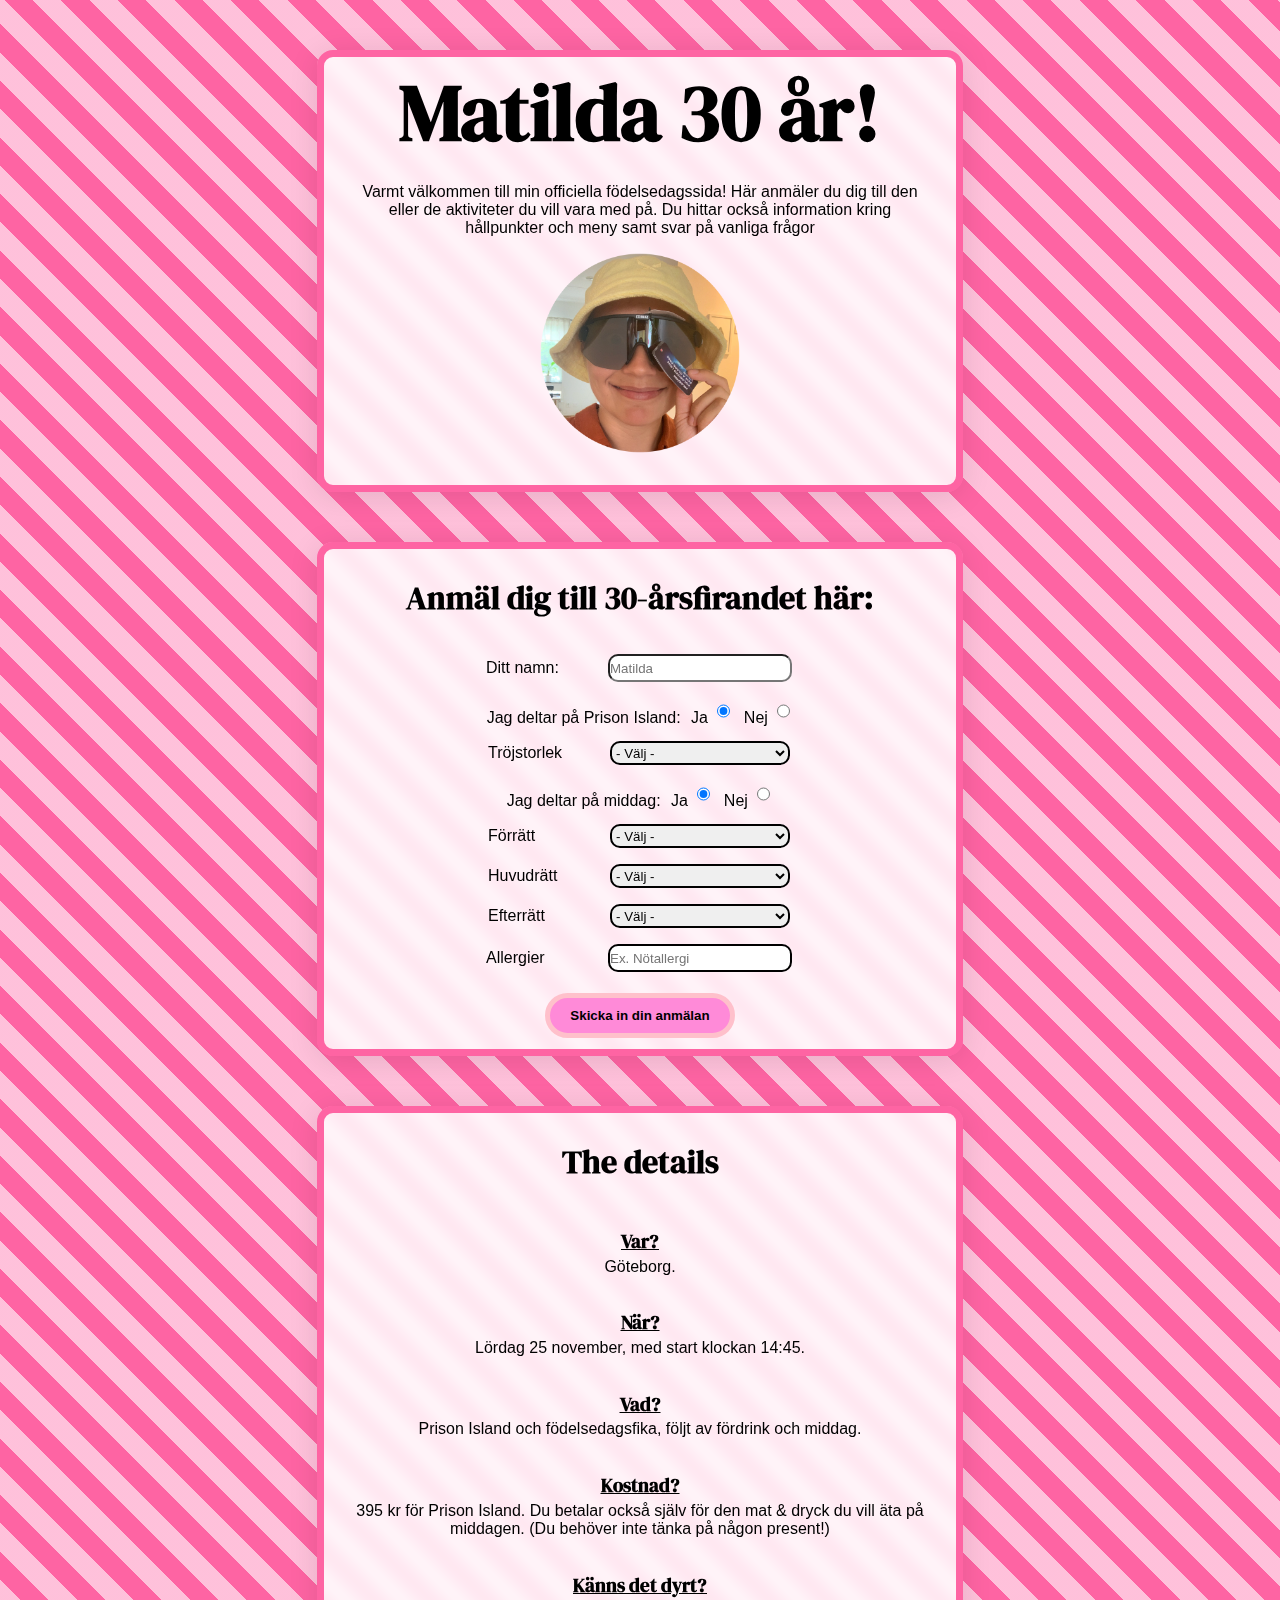
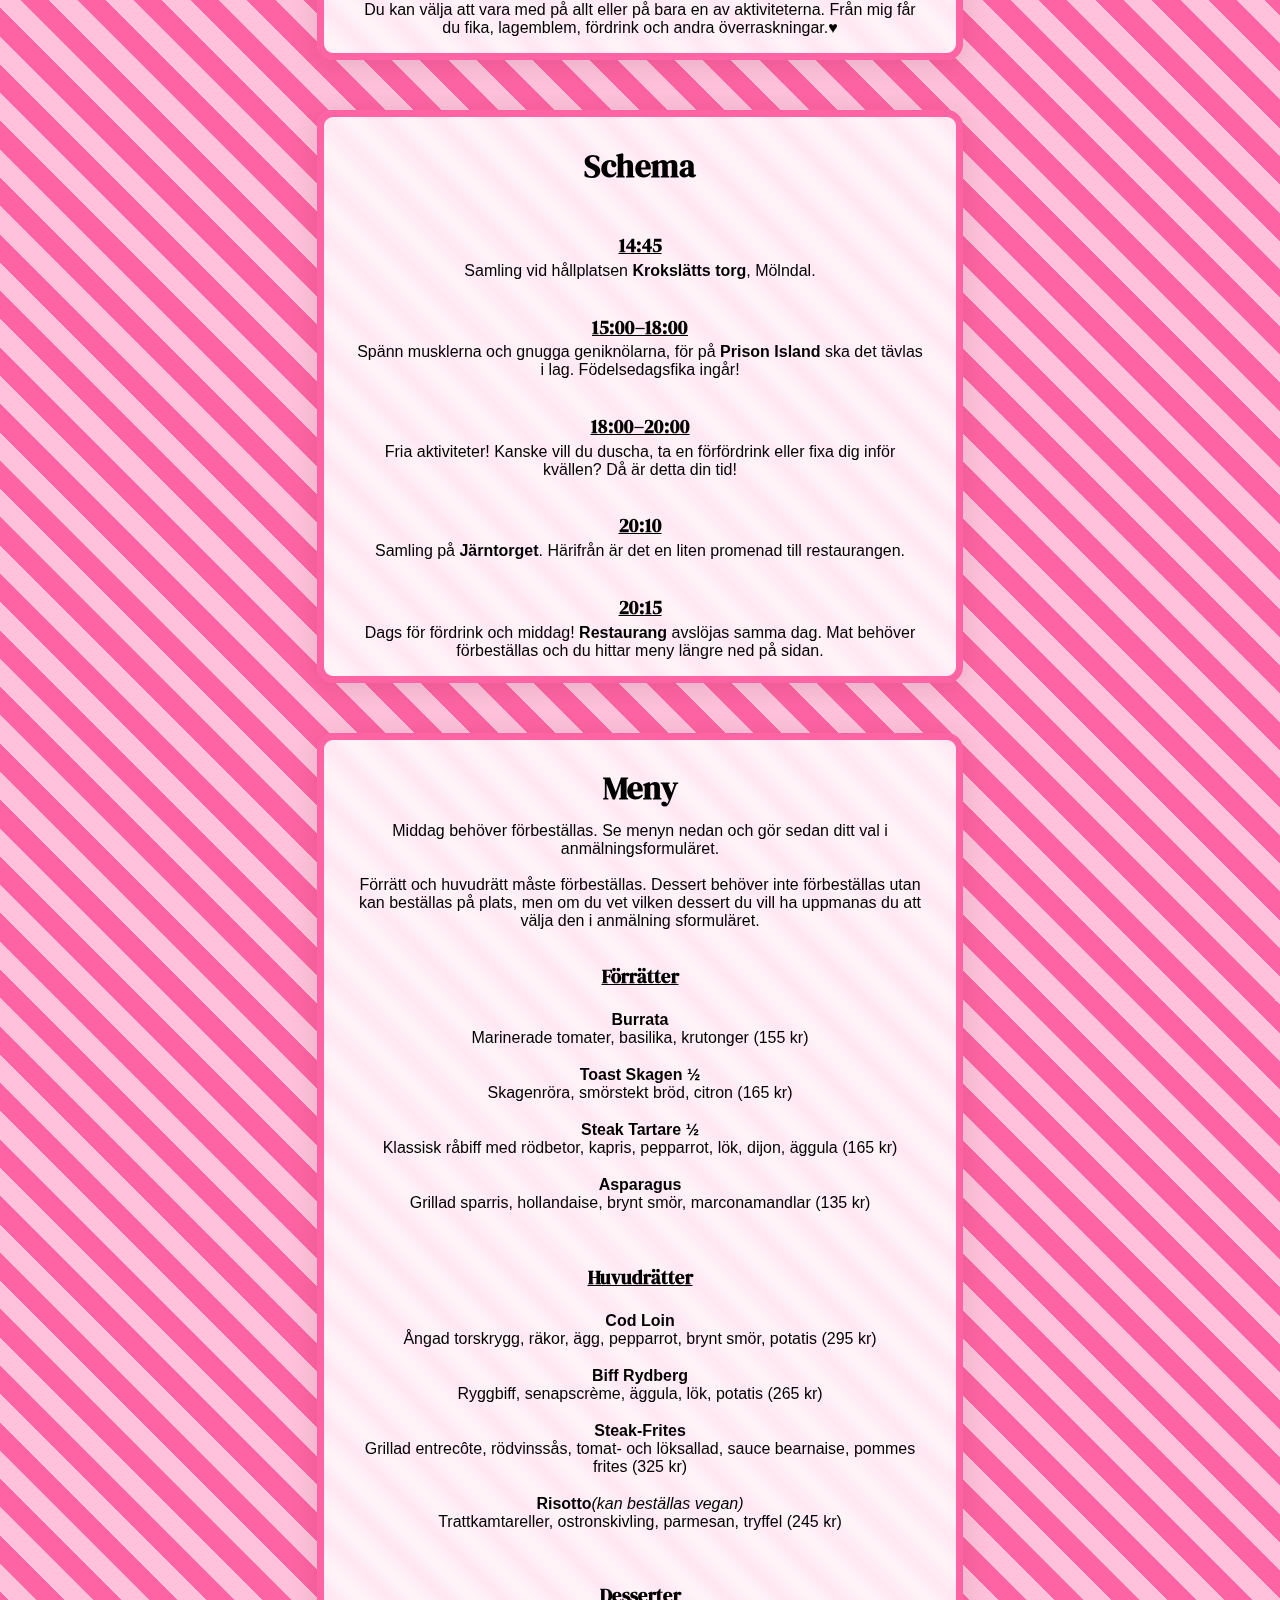
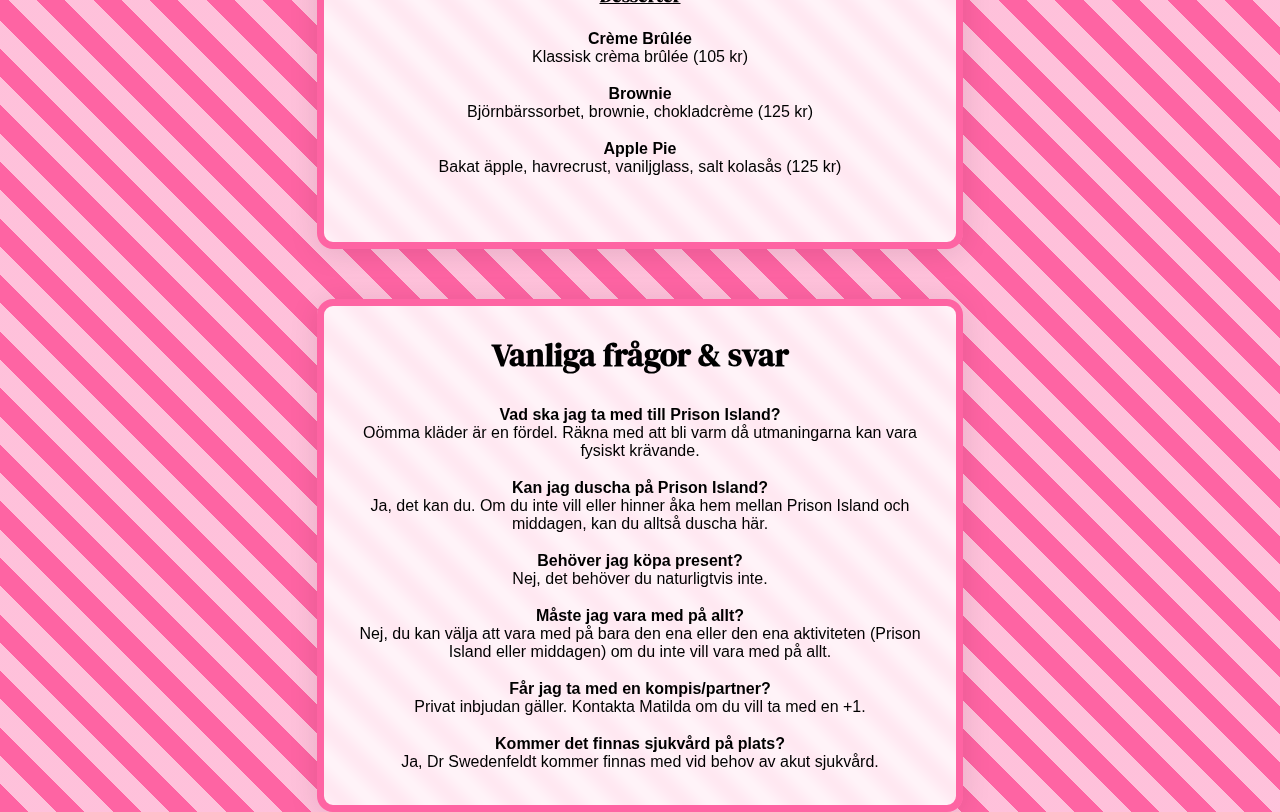
==== matilda.html @ 65856c01 "added html and css" ====
<!DOCTYPE html>
<html lang="en">
<head>
    <meta charset="UTF-8">
    <meta name="viewport" content="width=device-width, initial-scale=1.0">
    <link rel="stylesheet" href="anmälan.css">
    <link rel="stylesheet" href="styles.css">
    <link rel="preconnect" href="https://fonts.googleapis.com">
<link rel="preconnect" href="https://fonts.gstatic.com" crossorigin>
<link href="https://fonts.googleapis.com/css2?family=DM+Serif+Display&family=Titillium+Web&display=swap" rel="stylesheet">
    <title>Bättre Webb</title>
</head>
<body>
	<div class="welcome">
    <header>
      <h1>Matilda 30 år!</h1>
	  <p>Varmt välkommen till min officiella födelsedagssida! Här anmäler du dig till den eller de aktiviteter du vill vara med på. Du hittar också information kring hållpunkter och meny samt svar på vanliga frågor</p>
	  <img src="Bilder/matildatT2.png">
  </header>
</div>

    <section id="reg" class="reg">
        <form>
            <h2>Anmäl dig till 30-årsfirandet här:</h2>
                    <section class="form-section">
                         <label class="form-label"for="form-fname"> Ditt namn: </label>
                         <input id="form-fname" type="text" required pattern="[A-Za-zåäöÅÄÖ]+" value="" placeholder="Matilda" />
                     </section>
					 
					 <section class="form-section">
						<div class="delta">Jag deltar på Prison Island:
							<label class="container">Ja
							  <input class="box" type="radio" name="prisonisland" value="Ja" checked="checked">
							  <span class="checkmark"></span>
							</label>
							<label class="container">Nej
							  <input type="radio" name="prisonisland" value="Nej">
							  <span class="checkmark"></span>
							</label>
						  </div>
					</section>
					<section class="form-section">
						<label class="form-label" for="storlek">Tröjstorlek</label>
						<select id="storlek" name="storlek">
							<option value="" disabled selected>- Välj - </option>
							<option Value="s">Small</option>
							<option Value="m">Medium</option>
							<option Value="l">Large</option>
							<option Value="xl">X-Large</option>
						</select>
					</section>
					<section class="form-section">
						<div class="delta">Jag deltar på middag:
							<label class="container">Ja
								<input class="box" type="radio" name="participation" value="Ja" checked="checked">
								<span class="checkmark"></span>
							  </label>
							  <label class="container">Nej
								<input type="radio" name="participation" value="Nej">
								<span class="checkmark"></span>
							  </label>
						</div>
					</section>
					<!--MATSEKTION-->
            <section class="form-section">
            <label class="form-label" for="Förrätt">Förrätt</label>
            <select id="förrätt" name="förrätt">
				<option value="" disabled selected>- Välj - </option>
                <option Value="Burrata">Burrata</option>
                <option Value="Toast Skagen">Toast Skagen</option>
                <option Value="Steak tartare">Steak tartare</option>
				<option Value="Aspargus ">Aspargus</option>
				<option Value="Ingen förrätt">Ingen förrätt</option>
            </select>
        </section>

		<section class="form-section">
            <label class="form-label" for="deltaga">Huvudrätt</label>
            <select id="huvudrätt" name="huvudrätt">
				<option value="" disabled selected>- Välj - </option>
                <option Value="Cod Loin">Cod Loin</option>
                <option Value="Biff Rydberg">Biff Rydberg</option>
                <option Value="Steak-Frites">Steak-Frites</option>
				<option Value="Risotto ">Risotto </option>
				<option Value="Ingen huvudrätt">Ingen huvudrätt</option>
            </select>
        </section>

		<section class="form-section">
            <label class="form-label" for="deltaga">Efterrätt</label>
            <select id="efterrätt" name="efterätt">
				<option value="" disabled selected>- Välj - </option>
                <option Value="Crème Brûlée">Crème Brûlée</option>
                <option Value="Brownie ">Brownie </option>
                <option Value="Apple Pie">Apple Pie</option>
				<option Value="Ingen dessert">Ingen dessert</option>
            </select>
        </section>

        <section class="form-section">
            <label class="form-label" for="form-allergier"> Allergier </label>
            <input id="form-allergier" type="text"  value="" placeholder="Ex. Nötallergi" />
        </section>
		<button type="submit">Skicka in din anmälan</button>
        </section>

	<section class="how">
        <div class="welcome">
			<h2>The details</h2>
			<h3>Var?</h3>
			<p class="information">Göteborg.</p>

			<h3>När?</h3>
			<p class="information">Lördag 25 november, med start klockan 14:45.</p>

			<h3>Vad?</h3>
			<p class="information">Prison Island och födelsedagsfika, följt av fördrink och middag.</p>

			<h3>Kostnad?</h3>
			<p class="information">395 kr för Prison Island. Du betalar också själv för den mat & dryck du vill äta på middagen. (Du behöver inte tänka på någon present!)</p>

			<h3>Känns det dyrt?</h3>
			<p class="information">Du kan välja att vara med på allt eller på bara en av aktiviteterna. Från mig får du fika, lagemblem, fördrink och andra överraskningar.♥ </p>
		</div>
	</section>
        </form>
    </section>
	<section class="schema">
		<div class="welcome">
			<h2>Schema</h2>
			<h3>14:45</h3>
			<p class="information">Samling vid hållplatsen <b>Krokslätts torg</b>, Mölndal.</p>

			<h3>15:00–18:00</h3>
			<p class="information">Spänn musklerna och gnugga geniknölarna, för på <b>Prison Island</b> ska det tävlas i lag. Födelsedagsfika ingår!</p>

			<h3>18:00–20:00</h3>
			<p class="information">Fria aktiviteter! Kanske vill du duscha, ta en förfördrink eller fixa dig inför kvällen? Då är detta din tid!</p>

			<h3>20:10</h3>
			<p class="information">Samling på <b>Järntorget</b>. Härifrån är det en liten promenad till restaurangen.
			</p>

			<h3>20:15</h3>
			<p class="information">Dags för fördrink och middag! <b>Restaurang</b> avslöjas samma dag. Mat behöver förbeställas och du hittar meny längre ned på sidan.</p>
		</div>
	</section>
	<section class="menu">
        <div class="welcome">
			<h2> Meny </h2>
			<p class="information">
				Middag behöver förbeställas. Se menyn nedan och gör sedan ditt val i anmälningsformuläret.<br><br>

Förrätt och huvudrätt måste förbeställas. Dessert behöver inte förbeställas utan kan beställas på plats, men om du vet vilken dessert du vill ha uppmanas du att välja den i anmälning	sformuläret.

<h3>Förrätter</h3><br>
<p class="information">
<b>Burrata</b><br>
Marinerade tomater, basilika, krutonger (155 kr)</p>
<br>
<p class="information">
<b>Toast Skagen ½</b><br> 
Skagenröra, smörstekt bröd, citron (165 kr)
</p><br>
<p class="information">
<b>Steak Tartare ½</b><br> 
Klassisk råbiff med rödbetor, kapris, pepparrot, lök, dijon, äggula (165 kr)</p>
<br>
<p class="information">
<b>Asparagus</b><br>
Grillad sparris, hollandaise, brynt smör, marconamandlar (135 kr)</p><br>

<h3>Huvudrätter</h3><br>
<p class="information">
<b>Cod Loin</b><br>
Ångad torskrygg, räkor, ägg, pepparrot, brynt smör, potatis (295 kr)</p>
<br>
<p class="information">
<b>Biff Rydberg</b><br>
Ryggbiff, senapscrème, äggula, lök, potatis (265 kr)</p><br>
<p class="information">
<b>Steak-Frites</b><br>
Grillad entrecôte, rödvinssås, tomat- och löksallad, sauce bearnaise, pommes frites (325 kr)</p><br>
<p class="information">
<b>Risotto</b><i>(kan beställas vegan)</i><br>
Trattkamtareller, ostronskivling, parmesan, tryffel (245 kr)</p><br>
<h3>Desserter</h3><br>
<p class="information">
<b>Crème Brûlée</b><br>
Klassisk crèma brûlée (105 kr)</p><br>
<p class="information">
<b>Brownie</b><br>
Björnbärssorbet, brownie, chokladcrème (125 kr)</p><br>
<p class="information">
<b>Apple Pie</b><br>
Bakat äpple, havrecrust, vaniljglass, salt kolasås (125 kr)</p><br>

			</p>
		</div>
</section>
	<section class="welcome">
		<h2>Vanliga frågor & svar</h2><br>
		<p class="information">
		<b>Vad ska jag ta med till Prison Island?</b><br>
		Oömma kläder är en fördel. Räkna med att bli varm då utmaningarna kan vara fysiskt krävande.
		</p><br>
		<p class="information">
		<b>Kan jag duscha på Prison Island?</b><br>
Ja, det kan du. Om du inte vill eller hinner åka hem mellan Prison Island och middagen, kan du alltså duscha här.</p><br>
<p class="information">
	<b>Behöver jag köpa present?</b><br>
	Nej, det behöver du naturligtvis inte.</p><br>
<p class="information">
	<b>Måste jag vara med på allt?</b><br>
	Nej, du kan välja att vara med på bara den ena eller den ena aktiviteten (Prison Island eller middagen) om du inte vill vara med på allt.</p><br>
<p class="information">
	<b>Får jag ta med en kompis/partner?</b><br>
	Privat inbjudan gäller. Kontakta Matilda om du vill ta med en +1.</p><br>
	<p class="information">
	<b>Kommer det finnas sjukvård på plats?</b><br>
	Ja, Dr Swedenfeldt kommer finnas med vid behov av akut sjukvård.</p><br>
	
	</section>
</body>
</html>
---- anmälan.css ----
* {

    font-family: Arial, Helvetica, sans-serif;
    scroll-behavior: smooth;
}

header {
	margin: 0 auto;
	padding:0 auto;
}

a {
    color: #ffffff;
    text-shadow: 2px 2px 2px black;
    text-decoration: none;
}

  
  h1 {
	font-family: 'DM Serif Display', serif;
    color:rgb(0, 0, 0);
    text-align: center;
    font-size: 5em;
	margin: 0;
  }
  h2 {
	font-family: 'DM Serif Display', serif;
    color:rgb(0, 0, 0);
    text-align: center;
    font-size: 2em;
  }
  h3 {
	font-family: 'DM Serif Display', serif;
	text-decoration: underline;
  }

p {
  text-align: center;
  margin: 1em;
}
img {
	height: 200px;
	width: 200px;
	display:block;
	margin: 0 auto;
	margin-bottom: 2em;
	
}
.info {
  border: 2px solid #cfcfcf; 
  background-color: #f8f9fa73; 
  color: #000; 
  padding: 20px;
  border-radius: 8px; 
  height: 150px;
  box-shadow: 0 4px 6px rgba(0, 0, 0, 0.1); 
}

.info:hover {
  transform: scale(1.05);
  transition: transform 0.2s ease; 
}
.welcome {
	border: 7px solid #FE64A3;
	width: 600px;
    margin: 50px auto 0;
    padding: 0 1em;
    display: flex;
    flex-direction: column;
    justify-content: left;
    align-items: center;
	background: rgba(255, 255, 255, 0.84);
	border-radius: 16px;
	box-shadow: 0 4px 30px rgba(0, 0, 0, 0.1);
	backdrop-filter: blur(7px);
	-webkit-backdrop-filter: blur(7px);
}
---- styles.css ----
body {
	width: 100%;
	/* height: 100vh; */
	background: repeating-linear-gradient(45deg, #FE64A3, #FE64A3 20px, #fe64a466, 20px, #fe64a466 40px);
	background-size: cover;
    margin: 0;
    padding: 0;
}

a {
	font-family: Arial, Helvetica, sans-serif;
    text-decoration: none;
    color: #fff;
}
form {
	border: 7px solid #FE64A3;
    height: 500px;
	width: 600px;
    margin: 50px auto 0;
    padding: 0 1em;
    display: flex;
    flex-direction: column;
    justify-content: left;
    align-items: center;
	background: rgba(255, 255, 255, 0.84);
	border-radius: 16px;
	box-shadow: 0 4px 30px rgba(0, 0, 0, 0.1);
	backdrop-filter: blur(7px);
	-webkit-backdrop-filter: blur(7px);
  }
  .form-section {
    margin: 6px;
    display: grid;
    grid-auto-flow: column;
    width: 500px;
    justify-content: center;
	align-items: center;
}
  
  .parent div {
   border-radius: 10px;
  }
  .form-section.row {
      flex-direction: row;
  }
  button[type="submit"] {
    background-color: #ff8ad8;
    color: #000000;
    padding: 10px 20px;
    border: none;
    border-radius: 25px;
    cursor: pointer;
    margin-top: 1em;
    font-weight: bold;
	border: 5px solid pink;
  }
  button[type="submit"]:hover {
    background-color: #fd45a7;
  }
  select, input:valid {
    border: 2px solid rgb(0, 0, 0);
  }
 
  .error-message {
    display: none;
  }


  select, input {
    padding:0px;
    border-radius:10px;
    height: 24px;
  }
  select, .form-label {
    min-width: 120px;
}
select, input[type=text] {
width: 180px;
margin: 2px;
}
.container {
margin-left: 6px;
}
#mat {
  width: 184px;
  height: 28px;
}
.information {
	margin-top: -15px;
}
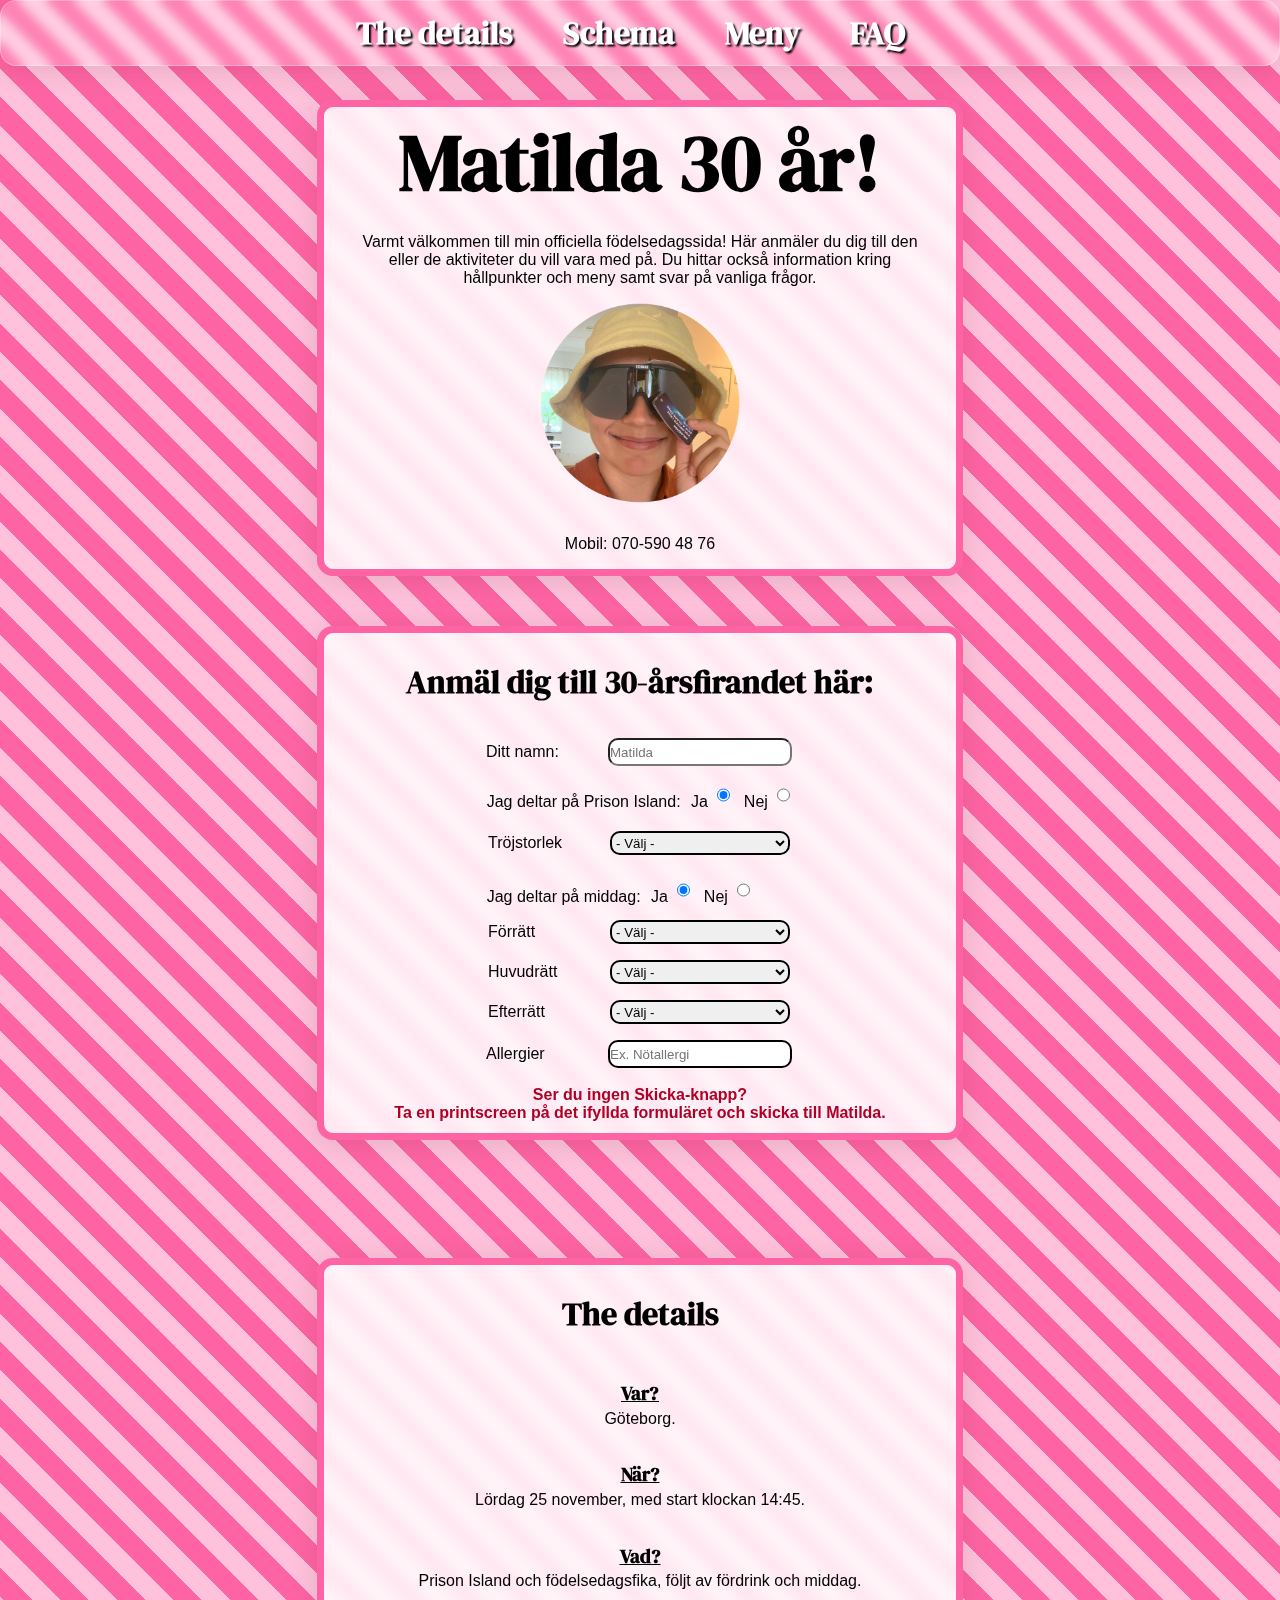
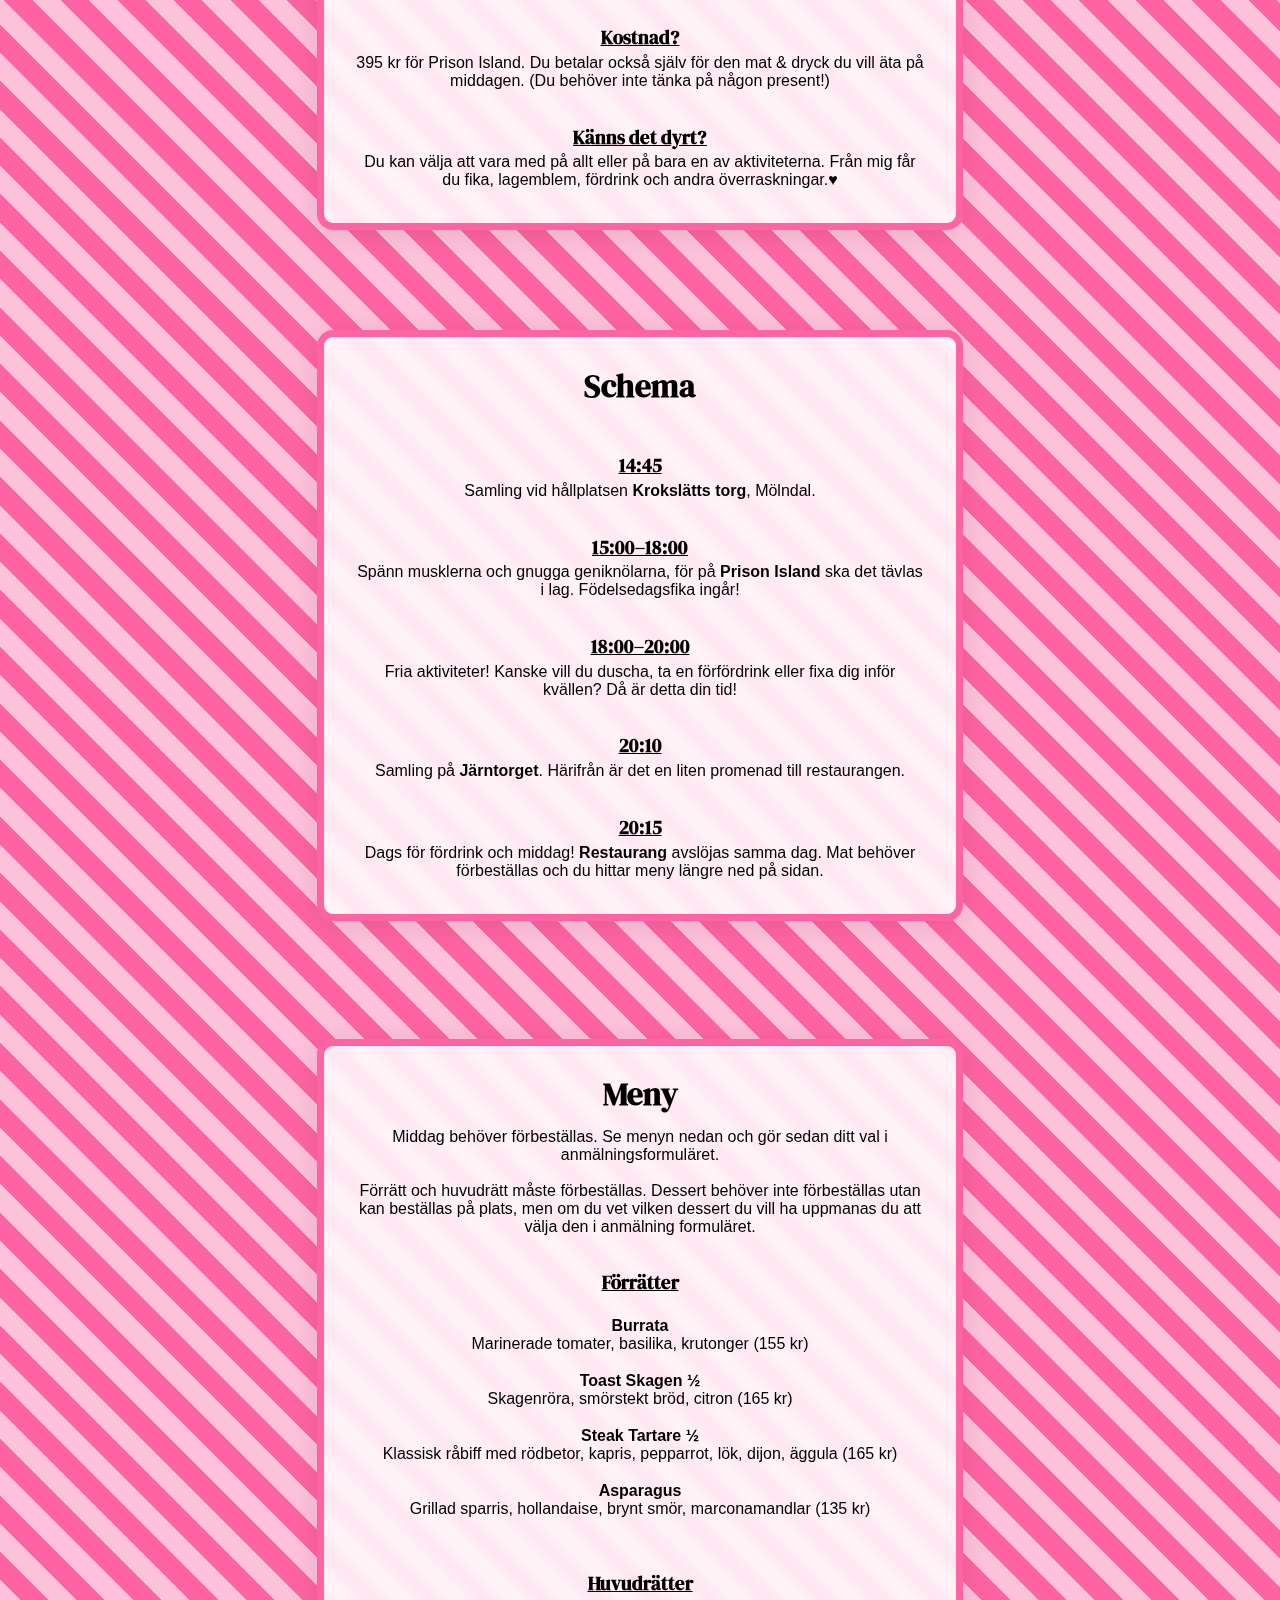
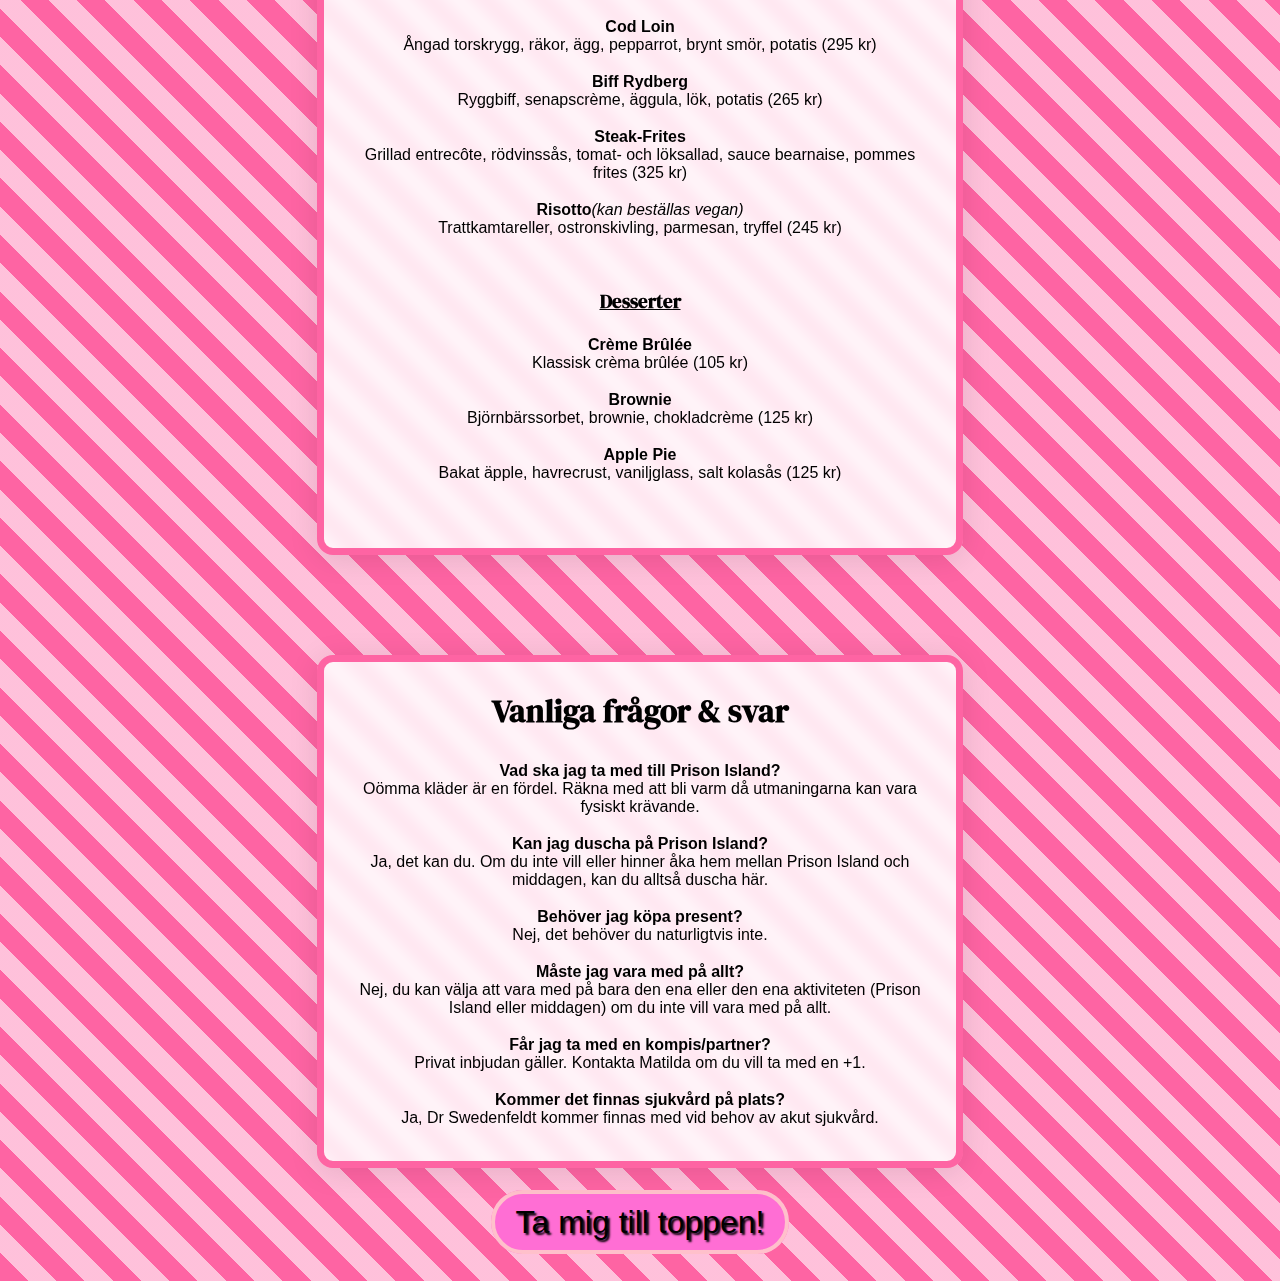
==== commit 89a51d57: "changes" ====
--- a/matilda.html
+++ b/matilda.html
@@ -5,17 +5,27 @@
     <meta name="viewport" content="width=device-width, initial-scale=1.0">
     <link rel="stylesheet" href="anmälan.css">
     <link rel="stylesheet" href="styles.css">
+	<link rel="stylesheet" href="hamburger.css">
     <link rel="preconnect" href="https://fonts.googleapis.com">
 <link rel="preconnect" href="https://fonts.gstatic.com" crossorigin>
 <link href="https://fonts.googleapis.com/css2?family=DM+Serif+Display&family=Titillium+Web&display=swap" rel="stylesheet">
-    <title>Bättre Webb</title>
+    <title>Matilda 30 år!</title>
 </head>
 <body>
-	<div class="welcome">
+	<nav class="navbar">
+		<ul class="menu-toggle">
+			<li><a href="#how">The details</a></li>
+			<li><a href="#schema">Schema</a></li>
+			<li><a href="#menu">Meny</a></li>
+			<li><a href="#welcome">FAQ</a></li>
+		</ul>
+	</nav>
+	<div id="scrollButton" class="welcome">
     <header>
       <h1>Matilda 30 år!</h1>
-	  <p>Varmt välkommen till min officiella födelsedagssida! Här anmäler du dig till den eller de aktiviteter du vill vara med på. Du hittar också information kring hållpunkter och meny samt svar på vanliga frågor</p>
+	  <p>Varmt välkommen till min officiella födelsedagssida! Här anmäler du dig till den eller de aktiviteter du vill vara med på. Du hittar också information kring hållpunkter och meny samt svar på vanliga frågor.</p>
 	  <img src="Bilder/matildatT2.png">
+	  <p>Mobil: 070-590 48 76</p>
   </header>
 </div>
 
@@ -28,20 +38,21 @@
                      </section>
 					 
 					 <section class="form-section">
-						<div class="delta">Jag deltar på Prison Island:
+						<div class="delta1">Jag deltar på Prison Island:
 							<label class="container">Ja
-							  <input class="box" type="radio" name="prisonisland" value="Ja" checked="checked">
+							  <input class="box" type="radio" name="options" value="yes" checked="checked">
 							  <span class="checkmark"></span>
 							</label>
 							<label class="container">Nej
-							  <input type="radio" name="prisonisland" value="Nej">
+							  <input type="radio" name="options" value="no">
 							  <span class="checkmark"></span>
 							</label>
 						  </div>
 					</section>
 					<section class="form-section">
-						<label class="form-label" for="storlek">Tröjstorlek</label>
-						<select id="storlek" name="storlek">
+					<section class="form-section2">
+						<label class="form-label" id="storlek" name="storlek" for="storlek">Tröjstorlek</label>
+						<select for="storlek" id="storlek" name="storlek">
 							<option value="" disabled selected>- Välj - </option>
 							<option Value="s">Small</option>
 							<option Value="m">Medium</option>
@@ -49,6 +60,7 @@
 							<option Value="xl">X-Large</option>
 						</select>
 					</section>
+				</section>
 					<section class="form-section">
 						<div class="delta">Jag deltar på middag:
 							<label class="container">Ja
@@ -60,6 +72,7 @@
 								<span class="checkmark"></span>
 							  </label>
 						</div>
+						<br>
 					</section>
 					<!--MATSEKTION-->
             <section class="form-section">
@@ -101,10 +114,12 @@
             <label class="form-label" for="form-allergier"> Allergier </label>
             <input id="form-allergier" type="text"  value="" placeholder="Ex. Nötallergi" />
         </section>
-		<button type="submit">Skicka in din anmälan</button>
-        </section>
-
-	<section class="how">
+		<p class="skicka">Ser du ingen Skicka-knapp?<br>Ta en printscreen på det ifyllda formuläret och skicka till Matilda.</p>
+		<br>
+        </section>
+		<br>
+
+	<section id="how" class="how">
         <div class="welcome">
 			<h2>The details</h2>
 			<h3>Var?</h3>
@@ -121,11 +136,12 @@
 
 			<h3>Känns det dyrt?</h3>
 			<p class="information">Du kan välja att vara med på allt eller på bara en av aktiviteterna. Från mig får du fika, lagemblem, fördrink och andra överraskningar.♥ </p>
+			<br>
 		</div>
 	</section>
         </form>
     </section>
-	<section class="schema">
+	<section id="schema" class="schema">
 		<div class="welcome">
 			<h2>Schema</h2>
 			<h3>14:45</h3>
@@ -143,16 +159,17 @@
 
 			<h3>20:15</h3>
 			<p class="information">Dags för fördrink och middag! <b>Restaurang</b> avslöjas samma dag. Mat behöver förbeställas och du hittar meny längre ned på sidan.</p>
+			<br>
 		</div>
+		<br>
 	</section>
-	<section class="menu">
+	<section id="menu" class="menu">
         <div class="welcome">
 			<h2> Meny </h2>
 			<p class="information">
 				Middag behöver förbeställas. Se menyn nedan och gör sedan ditt val i anmälningsformuläret.<br><br>
 
-Förrätt och huvudrätt måste förbeställas. Dessert behöver inte förbeställas utan kan beställas på plats, men om du vet vilken dessert du vill ha uppmanas du att välja den i anmälning	sformuläret.
-
+Förrätt och huvudrätt måste förbeställas. Dessert behöver inte förbeställas utan kan beställas på plats, men om du vet vilken dessert du vill ha uppmanas du att välja den i anmälning formuläret.
 <h3>Förrätter</h3><br>
 <p class="information">
 <b>Burrata</b><br>
@@ -194,11 +211,10 @@
 <p class="information">
 <b>Apple Pie</b><br>
 Bakat äpple, havrecrust, vaniljglass, salt kolasås (125 kr)</p><br>
-
 			</p>
 		</div>
 </section>
-	<section class="welcome">
+	<section id="welcome" class="welcome">
 		<h2>Vanliga frågor & svar</h2><br>
 		<p class="information">
 		<b>Vad ska jag ta med till Prison Island?</b><br>
@@ -221,5 +237,11 @@
 	Ja, Dr Swedenfeldt kommer finnas med vid behov av akut sjukvård.</p><br>
 	
 	</section>
+	<br>
+	<br>
+	<div class="scroll">
+		<a href="#scrollButton" class="scroll-button">Ta mig till toppen!</a>
+	</div>
+	<script src="script.js"></script>
 </body>
 </html>--- a/anmälan.css
+++ b/anmälan.css
@@ -37,6 +37,7 @@
 p {
   text-align: center;
   margin: 1em;
+  
 }
 img {
 	height: 200px;
@@ -64,6 +65,7 @@
 	border: 7px solid #FE64A3;
 	width: 600px;
     margin: 50px auto 0;
+	margin-top: 100px;
     padding: 0 1em;
     display: flex;
     flex-direction: column;
@@ -74,4 +76,8 @@
 	box-shadow: 0 4px 30px rgba(0, 0, 0, 0.1);
 	backdrop-filter: blur(7px);
 	-webkit-backdrop-filter: blur(7px);
+}
+.delta {
+	margin-right: 4px;
+
 }--- a/styles.css
+++ b/styles.css
@@ -1,17 +1,24 @@
 
+html {
+	margin:0;
+	padding:0;
+	min-width: 706px;
+}
 body {
-	width: 100%;
+	/* width: 100%; */
 	/* height: 100vh; */
 	background: repeating-linear-gradient(45deg, #FE64A3, #FE64A3 20px, #fe64a466, 20px, #fe64a466 40px);
 	background-size: cover;
     margin: 0;
     padding: 0;
+	min-width: 652px;
 }
 
 a {
 	font-family: Arial, Helvetica, sans-serif;
     text-decoration: none;
     color: #fff;
+	font-size: 2em;
 }
 form {
 	border: 7px solid #FE64A3;
@@ -44,20 +51,8 @@
   .form-section.row {
       flex-direction: row;
   }
-  button[type="submit"] {
-    background-color: #ff8ad8;
-    color: #000000;
-    padding: 10px 20px;
-    border: none;
-    border-radius: 25px;
-    cursor: pointer;
-    margin-top: 1em;
-    font-weight: bold;
-	border: 5px solid pink;
-  }
-  button[type="submit"]:hover {
-    background-color: #fd45a7;
-  }
+  
+
   select, input:valid {
     border: 2px solid rgb(0, 0, 0);
   }
@@ -88,4 +83,57 @@
 }
 .information {
 	margin-top: -15px;
+}
+.delta {
+	margin-right: 40px;
+}
+.container1 .box1 {
+	margin-left: 40px;
+}
+.skicka {
+	font-size: 1em;
+	font-weight: bold;
+	color: rgb(176, 0, 38);
+}
+.additional-options {
+    display: none;
+}
+
+.form-section2 {
+    margin: 6px;
+    display: grid;
+    grid-auto-flow: column;
+    width: 500px;
+    justify-content: center;
+	align-items: center;
+}
+.form-section2.row {
+	flex-direction: row;
+}
+.skicka {
+margin-top: 10px;
+}
+
+.scroll {
+	justify-content: center;
+	align-items: center;
+	text-align: center;
+	margin-bottom: 40px;
+}
+
+.scroll-button {
+	border: 4px solid pink;
+	padding: 10px 20px;
+	background-color: #ff6ed4;
+	border-radius: 125px;
+	color: #fff;
+	cursor: pointer;
+	margin-bottom: 10px;
+	text-shadow: 0;
+	color: black;	
+	font-size: 2em;
+	font-family: Arial, Helvetica, sans-serif;
+}
+.scroll-button:hover {
+	background-color: orange;
 }--- a/hamburger.css
+++ b/hamburger.css
@@ -0,0 +1,43 @@
+.navbar {
+	position: fixed;
+	top: 0;
+	left: 0;
+	right: 0;
+    /* From https://css.glass */
+background: rgba(255, 255, 255, 0.2);
+border-radius: 16px;
+box-shadow: 0 4px 30px rgba(0, 0, 0, 0.1);
+backdrop-filter: blur(5px);
+-webkit-backdrop-filter: blur(5px);
+border: 1px solid rgba(255, 255, 255, 0.3);
+    color: #fff; /* Text color */
+    padding: 10px; 
+	min-width: 652px;
+	z-index: 1;
+}
+
+.menu-toggle {
+    list-style: none;
+    padding: 0;
+    display: flex;
+	justify-content: center;
+	margin:0 ;
+}
+
+.menu-toggle li {
+    margin-right: 20px; /* Add margin between menu items */
+}
+
+.menu-toggle a {
+    text-decoration: none;
+	font-family: 'DM Serif Display', serif;
+    color: #fff;
+    font-weight: bold;
+	margin: 15px;
+	text-shadow: 8px 8px 8px 0 black;
+}
+
+.menu-toggle a:hover {
+    text-shadow: rgba(255, 98, 224, 0.9) 0px 0px 31px;
+	color: rgba(255, 255, 255, 0.9);
+}
